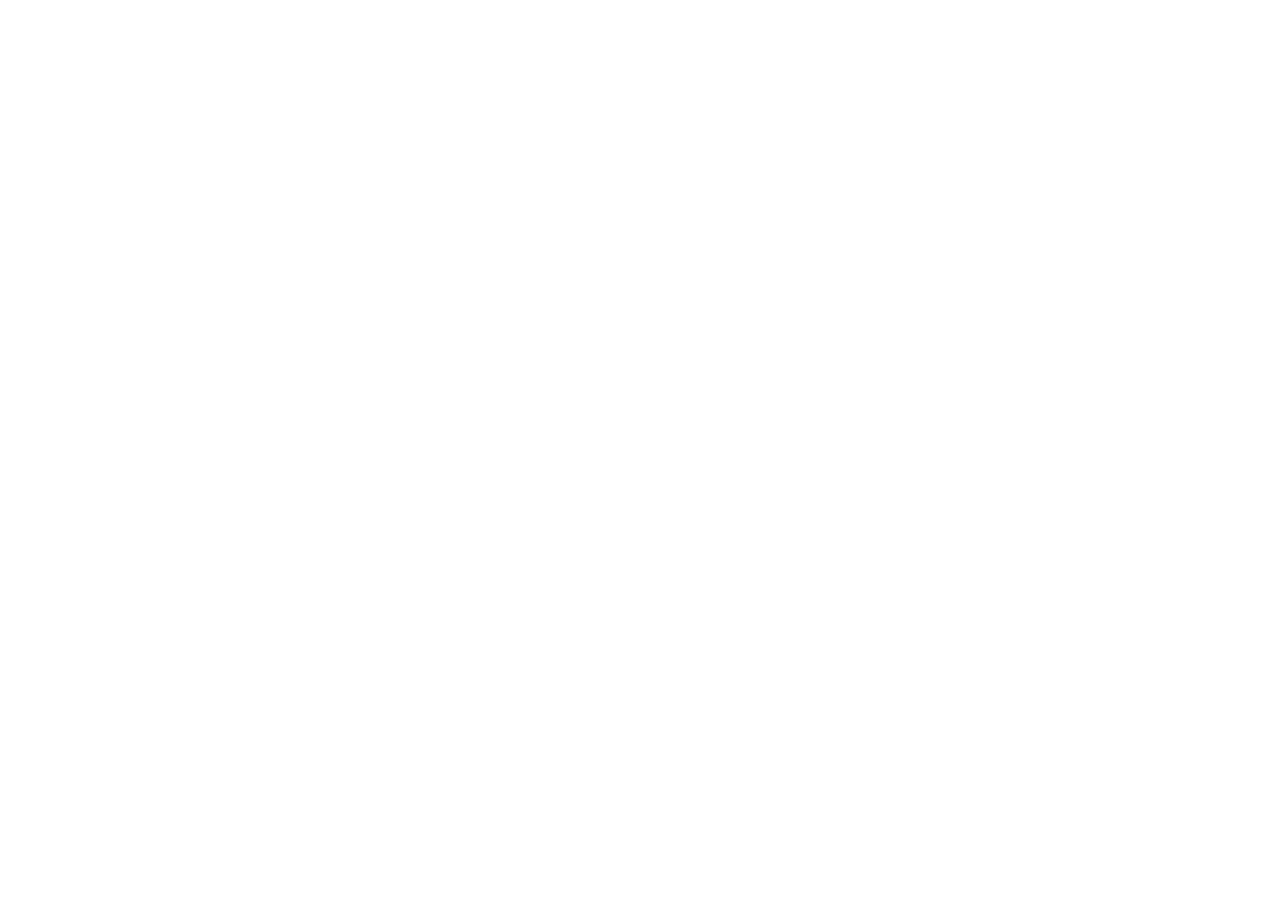
==== project 1/index.html @ 0c1a85b6 "initial commit" ====
<!DOCTYPE html>
<html lang="en">

<head>
    <meta charset="UTF-8">
    <meta http-equiv="X-UA-Compatible" content="IE=edge">
    <meta name="viewport" content="width=device-width, initial-scale=1.0">
    <title>Document</title>
</head>

<body>

</body>

</html>
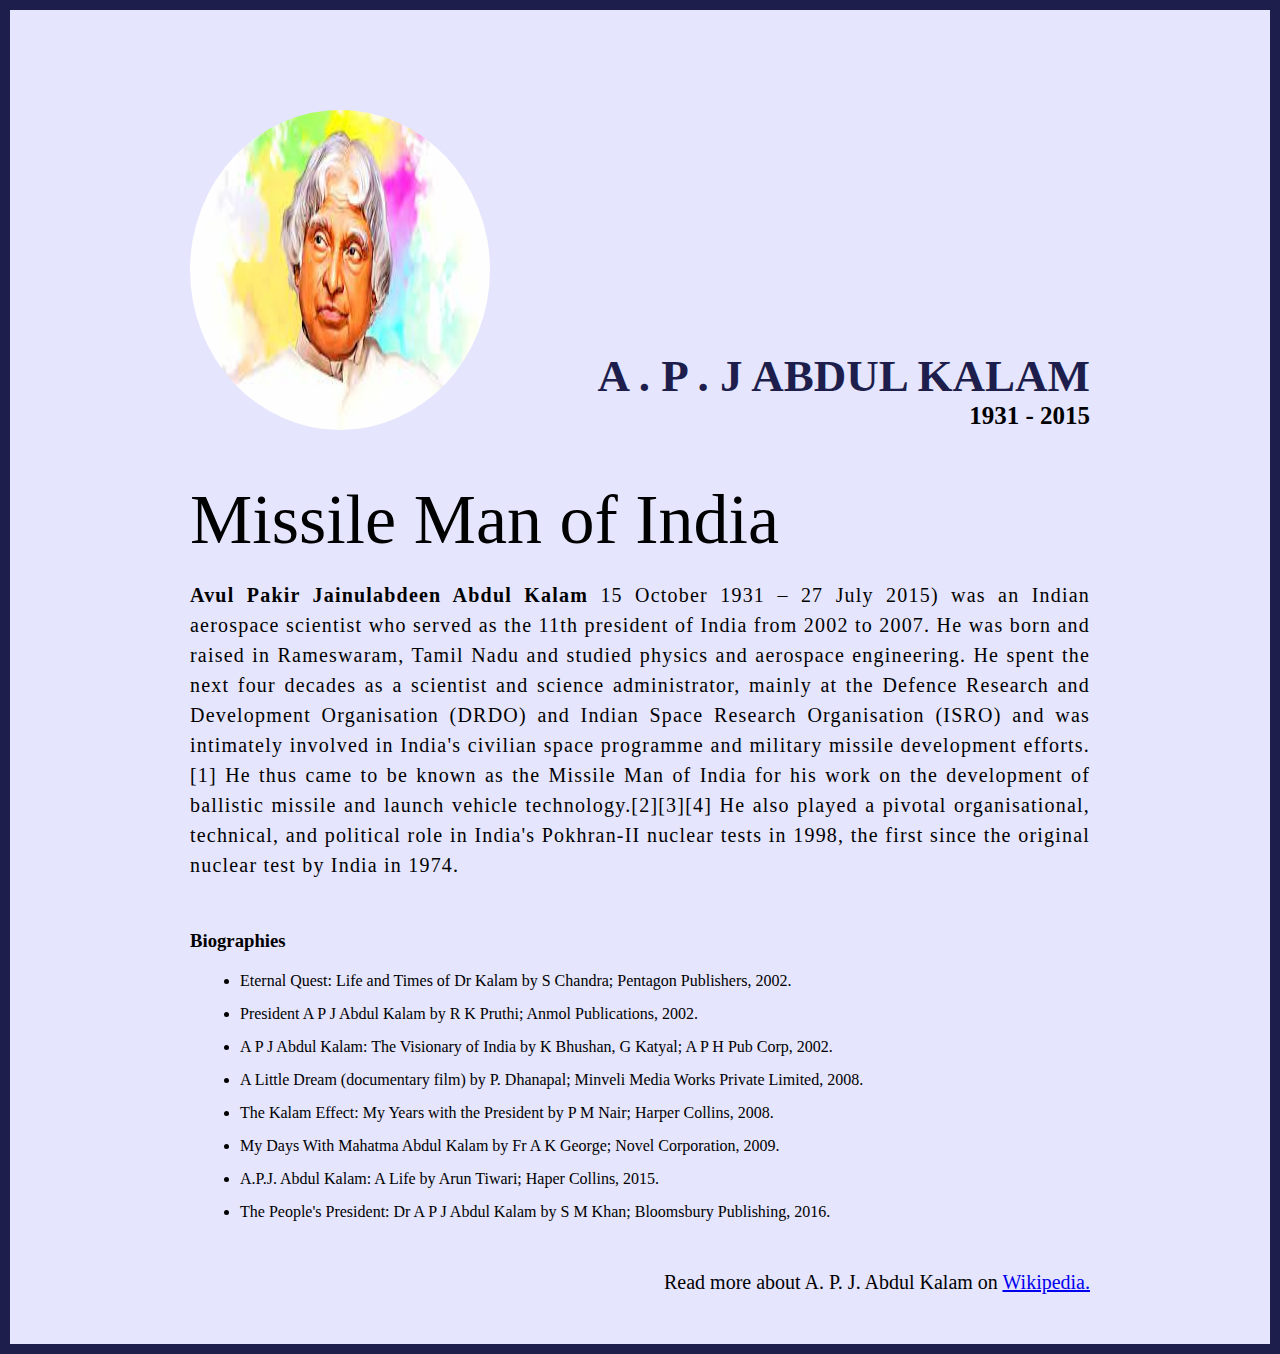
==== commit addbaf49: "project 1 done" ====
--- a/project 1/index.html
+++ b/project 1/index.html
@@ -5,11 +5,88 @@
     <meta charset="UTF-8">
     <meta http-equiv="X-UA-Compatible" content="IE=edge">
     <meta name="viewport" content="width=device-width, initial-scale=1.0">
-    <title>Document</title>
+    <title>A.P.J Abdul Kalam </title>
+    <link rel="stylesheet" href="style.css">
 </head>
 
 <body>
-
+    <div class="container">
+        <div class="content">
+            <section class="top_section">
+                <div class="image_container">
+                    <img src="./images/apj.jpg" alt="Kalam">
+                </div>
+                <div>
+                    <h1>A . P . J Abdul Kalam</h1>
+                    <h4>1931 - 2015</h4>
+                </div>
+            </section>
+            <section class="about_section">
+                <h2>Missile Man of India</h2>
+                <p>
+                  <b>Avul Pakir Jainulabdeen Abdul Kalam</b> 15 October 1931 – 27 July
+                  2015) was an Indian aerospace scientist who served as the 11th
+                  president of India from 2002 to 2007. He was born and raised in
+                  Rameswaram, Tamil Nadu and studied physics and aerospace
+                  engineering. He spent the next four decades as a scientist and
+                  science administrator, mainly at the Defence Research and
+                  Development Organisation (DRDO) and Indian Space Research
+                  Organisation (ISRO) and was intimately involved in India's civilian
+                  space programme and military missile development efforts.[1] He thus
+                  came to be known as the Missile Man of India for his work on the
+                  development of ballistic missile and launch vehicle
+                  technology.[2][3][4] He also played a pivotal organisational,
+                  technical, and political role in India's Pokhran-II nuclear tests in
+                  1998, the first since the original nuclear test by India in 1974.
+                </p>
+            </section>
+        </section>
+        <section class="biography_section">
+          <h3>Biographies</h3>
+          <ul>
+            <li>
+              Eternal Quest: Life and Times of Dr Kalam by S Chandra; Pentagon
+              Publishers, 2002.
+            </li>
+            <li>
+              President A P J Abdul Kalam by R K Pruthi; Anmol Publications,
+              2002.
+            </li>
+            <li>
+              A P J Abdul Kalam: The Visionary of India by K Bhushan, G Katyal;
+              A P H Pub Corp, 2002.
+            </li>
+            <li>
+              A Little Dream (documentary film) by P. Dhanapal; Minveli Media
+              Works Private Limited, 2008.
+            </li>
+            <li>
+              The Kalam Effect: My Years with the President by P M Nair; Harper
+              Collins, 2008.
+            </li>
+            <li>
+              My Days With Mahatma Abdul Kalam by Fr A K George; Novel
+              Corporation, 2009.
+            </li>
+            <li>
+              A.P.J. Abdul Kalam: A Life by Arun Tiwari; Haper Collins, 2015.
+            </li>
+            <li>
+              The People's President: Dr A P J Abdul Kalam by S M Khan;
+              Bloomsbury Publishing, 2016.
+            </li>
+          </ul>
+        </section>
+        <footer>
+            <p>
+              Read more about A. P. J. Abdul Kalam on
+              <a href="https://en.wikipedia.org/wiki/A._P._J._Abdul_Kalam" target=”_blank”
+                >Wikipedia.</a
+              >
+            </p>
+          </footer>
+        </div>
+    </div>
 </body>
 
 </html> --- a/project 1/style.css
+++ b/project 1/style.css
@@ -0,0 +1,86 @@
+*{
+    margin: 0;
+    padding: 0;
+    box-sizing: border-box;
+
+}
+
+.container {
+    background-color: #e5e5fd;
+    min-height: 100vh;
+    border: 10px solid #1d1e4c;
+}
+
+.content {
+    max-width: 900px;
+    margin: 0 auto;
+}
+
+.top_section {
+    margin-top: 100px;
+    display: flex;
+    justify-content: space-between;
+    align-items: flex-end;
+}
+
+.top_section h1 {
+    font-size: 45px;
+    font-weight: bold;
+    color: #1d1e4c;
+    text-transform: uppercase;
+}
+.top_section h4 {
+    font-size: 25px;
+    text-align: end;
+}
+
+.image_container {
+    border-radius: 50%;
+    overflow: hidden;
+}
+
+.image_container, img {
+    height: 320px;
+    width: 300px;
+}
+
+.about_section {
+    margin-top: 50px;
+}
+
+.about_section h2 {
+    font-size: 70px;
+    font-weight: 400;
+    margin-bottom: 20px;
+}
+
+.about_section p {
+    font-size: 20px;
+    line-height: 30px;
+    letter-spacing: 1.2px;
+    text-align: justify;
+}
+
+.biography_section {
+    margin: 50px 0;
+}
+
+.biography_section h3 {
+    margin-bottom: 20px;
+}
+
+.biography_section ul {
+    margin-left: 50px;
+}
+
+.biography_section li {
+    margin-bottom: 15px;
+}
+
+footer {
+    margin: 50px 0;
+  }
+  footer p {
+    font-size: 20px;
+    text-align: end;
+  }